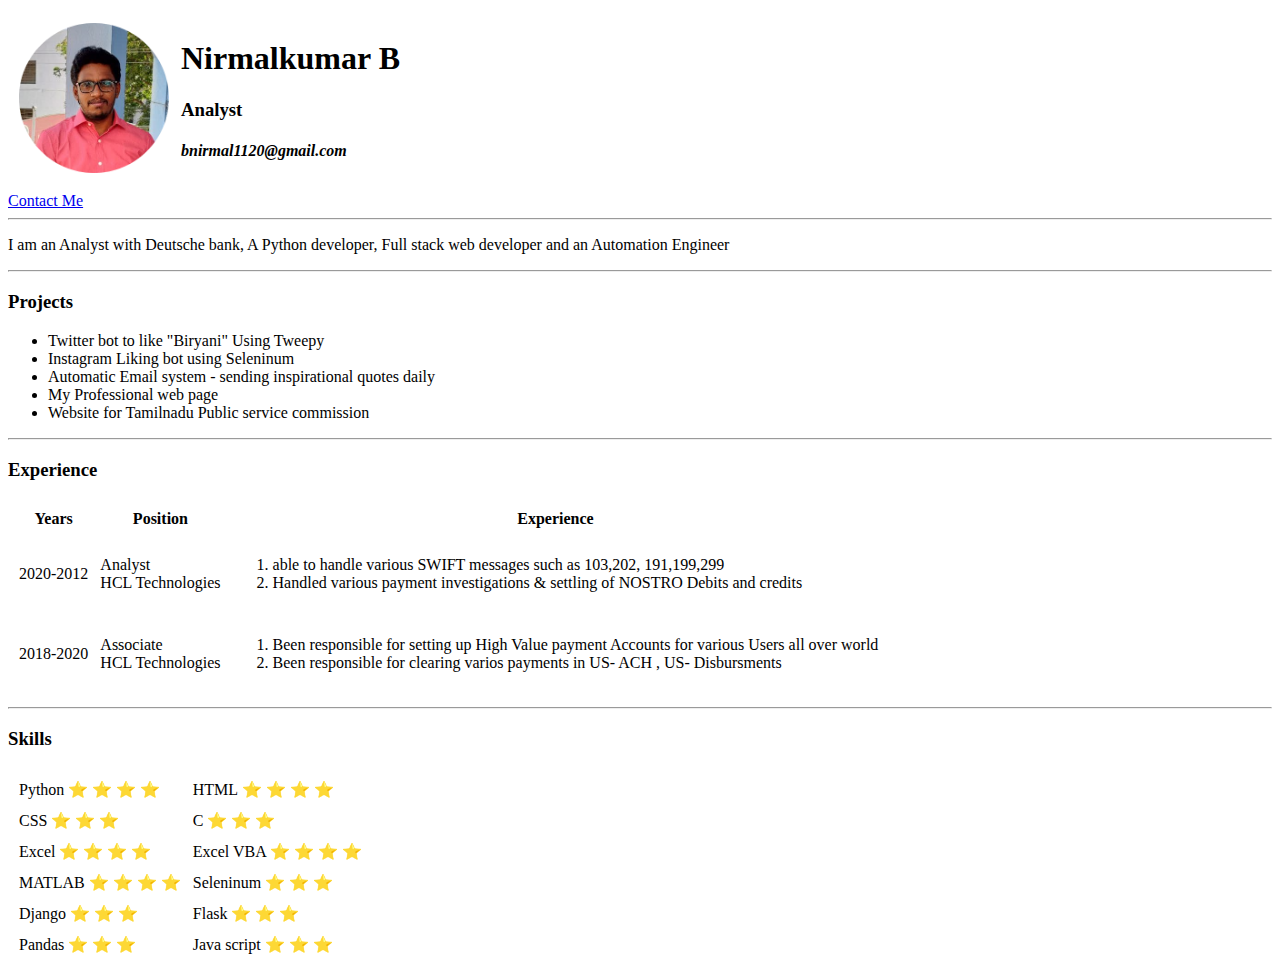
==== index.html @ 19649b30 "CSS Effect" ====
<!DOCTYPE html>
<html lang="en">

<head>
  <meta charset="UTF-8">
  <meta name="viewport" content="width=device-width, initial-scale=1.0">
  <meta http-equiv="X-UA-Compatible" content="ie=edge">
  <title>Nirmalkumar Profile</title>
  <link rel="stylesheet" href="css\stylesheet.css">
</head>

<body>
  <table cellspacing = "10px">
    <tr>
      <td>
        <img src="Nirmalkumar.png" alt="Nirmal Profile" width="150" height="150">
      </td>
      <td>
      <h1>Nirmalkumar B</h1>
      <h3>Analyst</h3>
      <h4><em>bnirmal1120@gmail.com</em></h4>
      </td>
    </tr>
  </table>
  <a href="Contact.html">Contact Me</a>
  <hr >

  <p>I am an Analyst with Deutsche bank, A Python developer, Full stack web developer and an Automation Engineer
  </p>

  <hr >

  <h3>Projects</h3>
  <ul>
    <li>Twitter bot to like "Biryani" Using Tweepy</li>
    <li>Instagram Liking bot using Seleninum</li>
    <li>Automatic Email system - sending inspirational quotes daily</li>
    <li>My Professional web page</li>
    <li>Website for Tamilnadu Public service commission</li>
  </ul>
  <hr >

  <h3>Experience</h3>

  <table cellspacing="10px">
    <thead>
      <tr>
        <th>Years</th>
        <th>Position</th>
        <th>Experience</th>
      </tr>
    </thead>
    <tbody>
      <tr>
        <td>2020-2012</td>
        <td>Analyst <br> HCL Technologies</td>
        <td>
          <ol>
            <li>able to handle various SWIFT messages such as 103,202, 191,199,299</li>
            <li>Handled various payment investigations & settling of NOSTRO Debits and credits</li>
          </ol>
        </td>
      </tr>
      <tr>
        <td>2018-2020</td>
        <td>Associate <br> HCL Technologies </td>
        <td>
          <ol>
            <li>Been responsible for setting up High Value payment Accounts for various Users all over world </li>
            <li>Been responsible for clearing varios payments in US- ACH , US- Disbursments</li>
          </ol>
        </td>
      </tr>
    </tbody>
  </table>
  <hr >
  <h3>Skills</h3>
  <table cellspacing = "10px ">
    <tr>
      <td> Python ⭐ ⭐ ⭐ ⭐ </td>
      <td> HTML ⭐ ⭐ ⭐ ⭐ </td>
    </tr>
    <tr>
      <td>CSS ⭐ ⭐ ⭐ </td>
      <td>C ⭐ ⭐ ⭐</td>
    </tr>
    <tr>
      <td>Excel ⭐ ⭐ ⭐ ⭐</td>
      <td>Excel VBA ⭐ ⭐ ⭐ ⭐</td>
    </tr>
    <tr>
      <td>MATLAB ⭐ ⭐ ⭐ ⭐</td>
      <td>Seleninum ⭐ ⭐ ⭐</td>
    </tr>
    <tr>
      <td>Django ⭐ ⭐ ⭐ </td>
      <td>Flask ⭐ ⭐ ⭐</td>
    </tr>
    <tr>
      <td>Pandas ⭐ ⭐ ⭐</td>
      <td>Java script ⭐ ⭐ ⭐</td>
    </tr>
  </table>
</body>

</html>
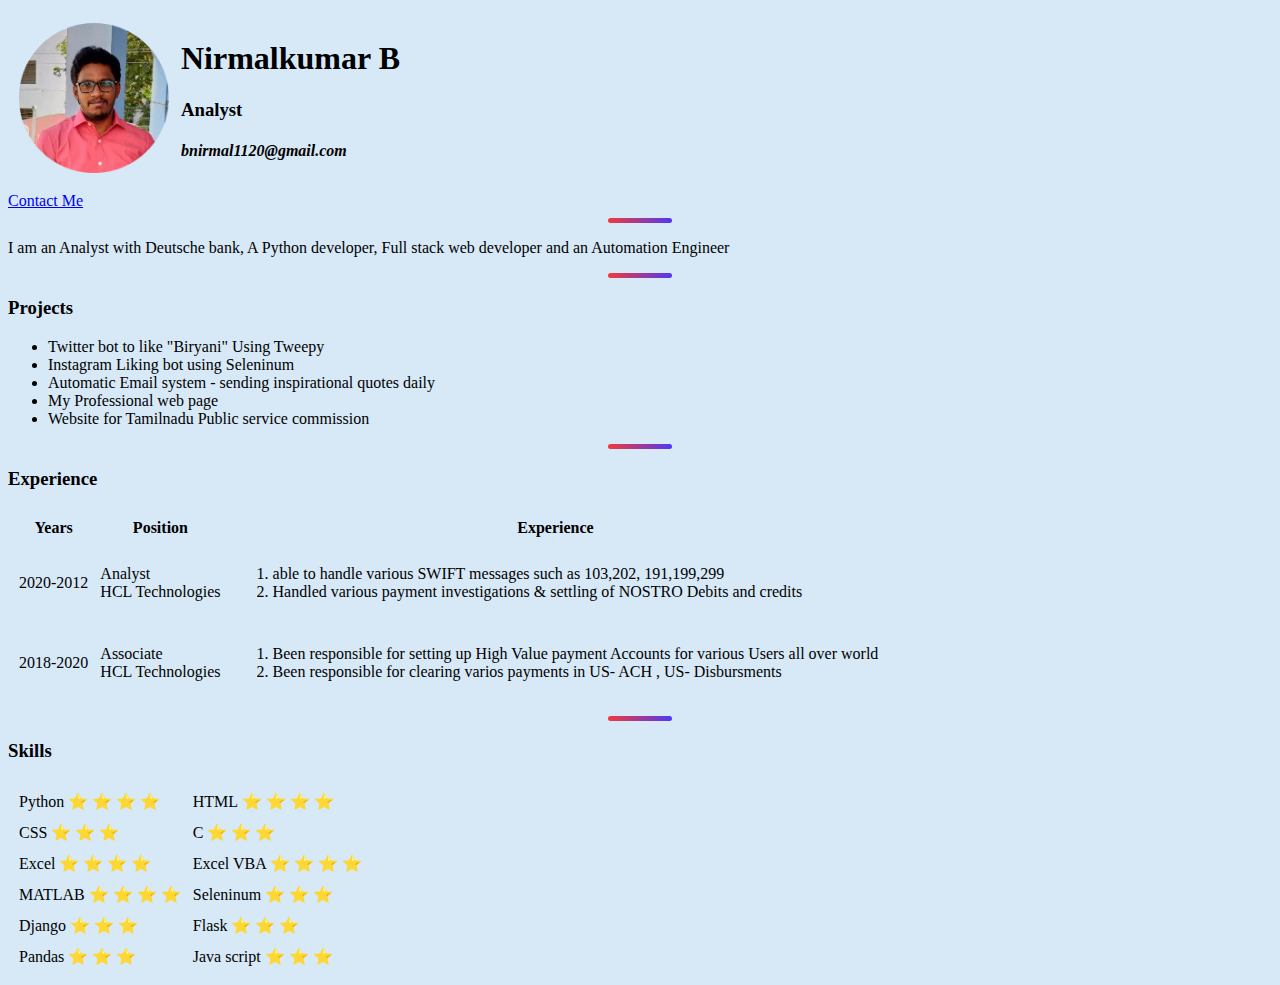
==== commit c361f35e: "css file on same directory" ====
--- a/index.html
+++ b/index.html
@@ -6,7 +6,7 @@
   <meta name="viewport" content="width=device-width, initial-scale=1.0">
   <meta http-equiv="X-UA-Compatible" content="ie=edge">
   <title>Nirmalkumar Profile</title>
-  <link rel="stylesheet" href="css\stylesheet.css">
+  <link rel="stylesheet" href="stylesheet.css">
 </head>
 
 <body>
--- a/stylesheet.css
+++ b/stylesheet.css
@@ -0,0 +1,13 @@
+body{
+  background-color: #D7E9F7
+}
+
+hr {
+      border: 0;
+      border-radius: 20px;
+      height: 5px;
+      background-image: linear-gradient(to right, #f33939, #4f39f3);
+      width: 5%;
+      margin-left: auto;
+      margin-right: auto;
+}
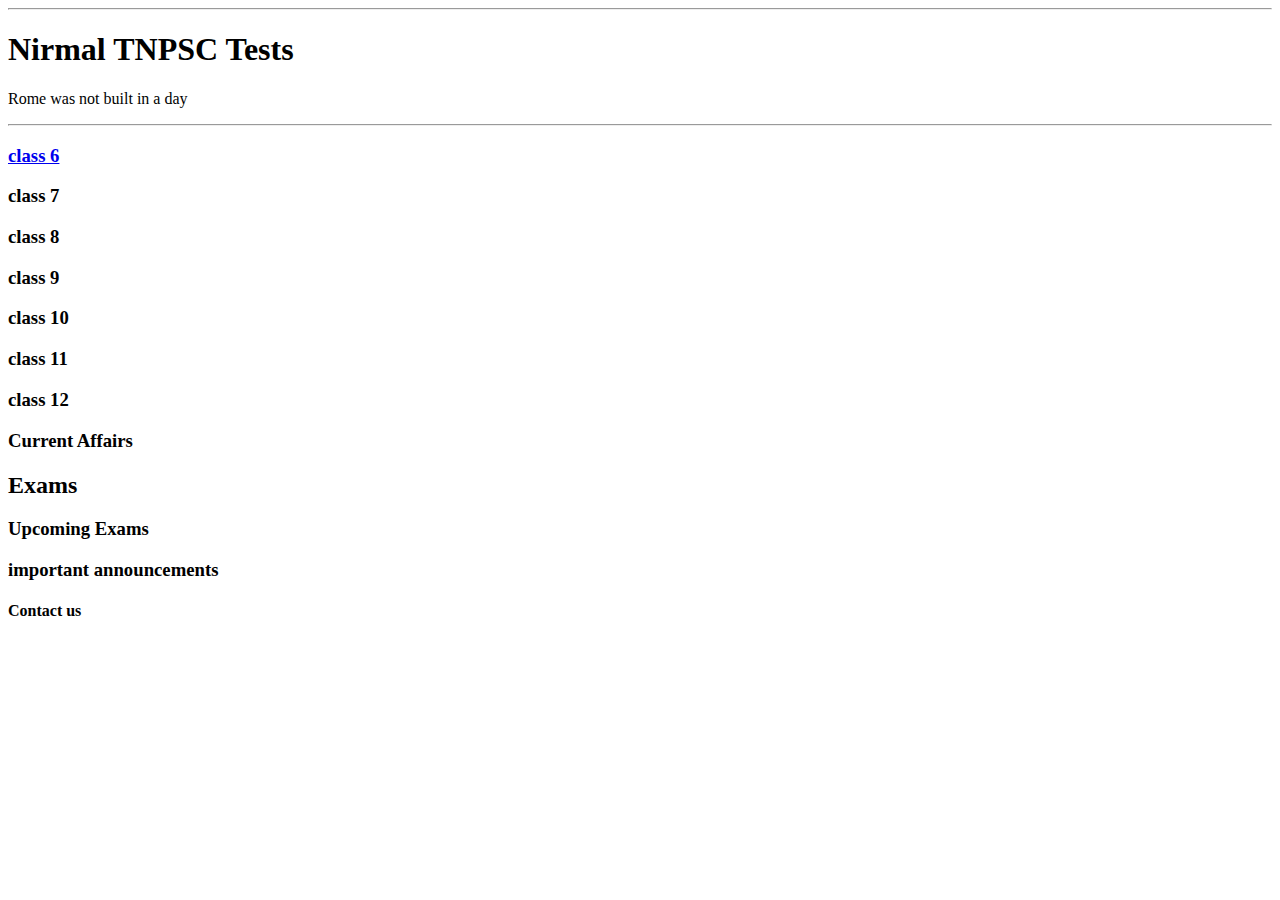
==== commit aeb83600: "one test included" ====
--- a/index.html
+++ b/index.html
@@ -1,106 +1,30 @@
 <!DOCTYPE html>
-<html lang="en">
+<html lang="en" dir="ltr">
 
 <head>
-  <meta charset="UTF-8">
-  <meta name="viewport" content="width=device-width, initial-scale=1.0">
-  <meta http-equiv="X-UA-Compatible" content="ie=edge">
-  <title>Nirmalkumar Profile</title>
-  <link rel="stylesheet" href="stylesheet.css">
+  <meta charset="utf-8">
+  <title>TNPSC Tests</title>
 </head>
 
 <body>
-  <table cellspacing = "10px">
-    <tr>
-      <td>
-        <img src="Nirmalkumar.png" alt="Nirmal Profile" width="150" height="150">
-      </td>
-      <td>
-      <h1>Nirmalkumar B</h1>
-      <h3>Analyst</h3>
-      <h4><em>bnirmal1120@gmail.com</em></h4>
-      </td>
-    </tr>
-  </table>
-  <a href="Contact.html">Contact Me</a>
-  <hr >
+  <hr>
+  <h1> Nirmal TNPSC Tests</h1>
+  <p>Rome was not built in a day</p>
+  <hr>
+  <h3> <a href="class6.html">class 6</a></h3>
+  <h3>class 7</h3>
+  <h3>class 8</h3>
+  <h3>class 9</h3>
+  <h3>class 10</h3>
+  <h3>class 11</h3>
+  <h3>class 12</h3>
+  <h3>Current Affairs</h3>
 
-  <p>I am an Analyst with Deutsche bank, A Python developer, Full stack web developer and an Automation Engineer
-  </p>
+  <h2>Exams</h2>
+  <h3>Upcoming Exams</h3>
+  <h3>important announcements</h3>
+  <h4>Contact us</h4>
 
-  <hr >
-
-  <h3>Projects</h3>
-  <ul>
-    <li>Twitter bot to like "Biryani" Using Tweepy</li>
-    <li>Instagram Liking bot using Seleninum</li>
-    <li>Automatic Email system - sending inspirational quotes daily</li>
-    <li>My Professional web page</li>
-    <li>Website for Tamilnadu Public service commission</li>
-  </ul>
-  <hr >
-
-  <h3>Experience</h3>
-
-  <table cellspacing="10px">
-    <thead>
-      <tr>
-        <th>Years</th>
-        <th>Position</th>
-        <th>Experience</th>
-      </tr>
-    </thead>
-    <tbody>
-      <tr>
-        <td>2020-2012</td>
-        <td>Analyst <br> HCL Technologies</td>
-        <td>
-          <ol>
-            <li>able to handle various SWIFT messages such as 103,202, 191,199,299</li>
-            <li>Handled various payment investigations & settling of NOSTRO Debits and credits</li>
-          </ol>
-        </td>
-      </tr>
-      <tr>
-        <td>2018-2020</td>
-        <td>Associate <br> HCL Technologies </td>
-        <td>
-          <ol>
-            <li>Been responsible for setting up High Value payment Accounts for various Users all over world </li>
-            <li>Been responsible for clearing varios payments in US- ACH , US- Disbursments</li>
-          </ol>
-        </td>
-      </tr>
-    </tbody>
-  </table>
-  <hr >
-  <h3>Skills</h3>
-  <table cellspacing = "10px ">
-    <tr>
-      <td> Python ⭐ ⭐ ⭐ ⭐ </td>
-      <td> HTML ⭐ ⭐ ⭐ ⭐ </td>
-    </tr>
-    <tr>
-      <td>CSS ⭐ ⭐ ⭐ </td>
-      <td>C ⭐ ⭐ ⭐</td>
-    </tr>
-    <tr>
-      <td>Excel ⭐ ⭐ ⭐ ⭐</td>
-      <td>Excel VBA ⭐ ⭐ ⭐ ⭐</td>
-    </tr>
-    <tr>
-      <td>MATLAB ⭐ ⭐ ⭐ ⭐</td>
-      <td>Seleninum ⭐ ⭐ ⭐</td>
-    </tr>
-    <tr>
-      <td>Django ⭐ ⭐ ⭐ </td>
-      <td>Flask ⭐ ⭐ ⭐</td>
-    </tr>
-    <tr>
-      <td>Pandas ⭐ ⭐ ⭐</td>
-      <td>Java script ⭐ ⭐ ⭐</td>
-    </tr>
-  </table>
 </body>
 
 </html>
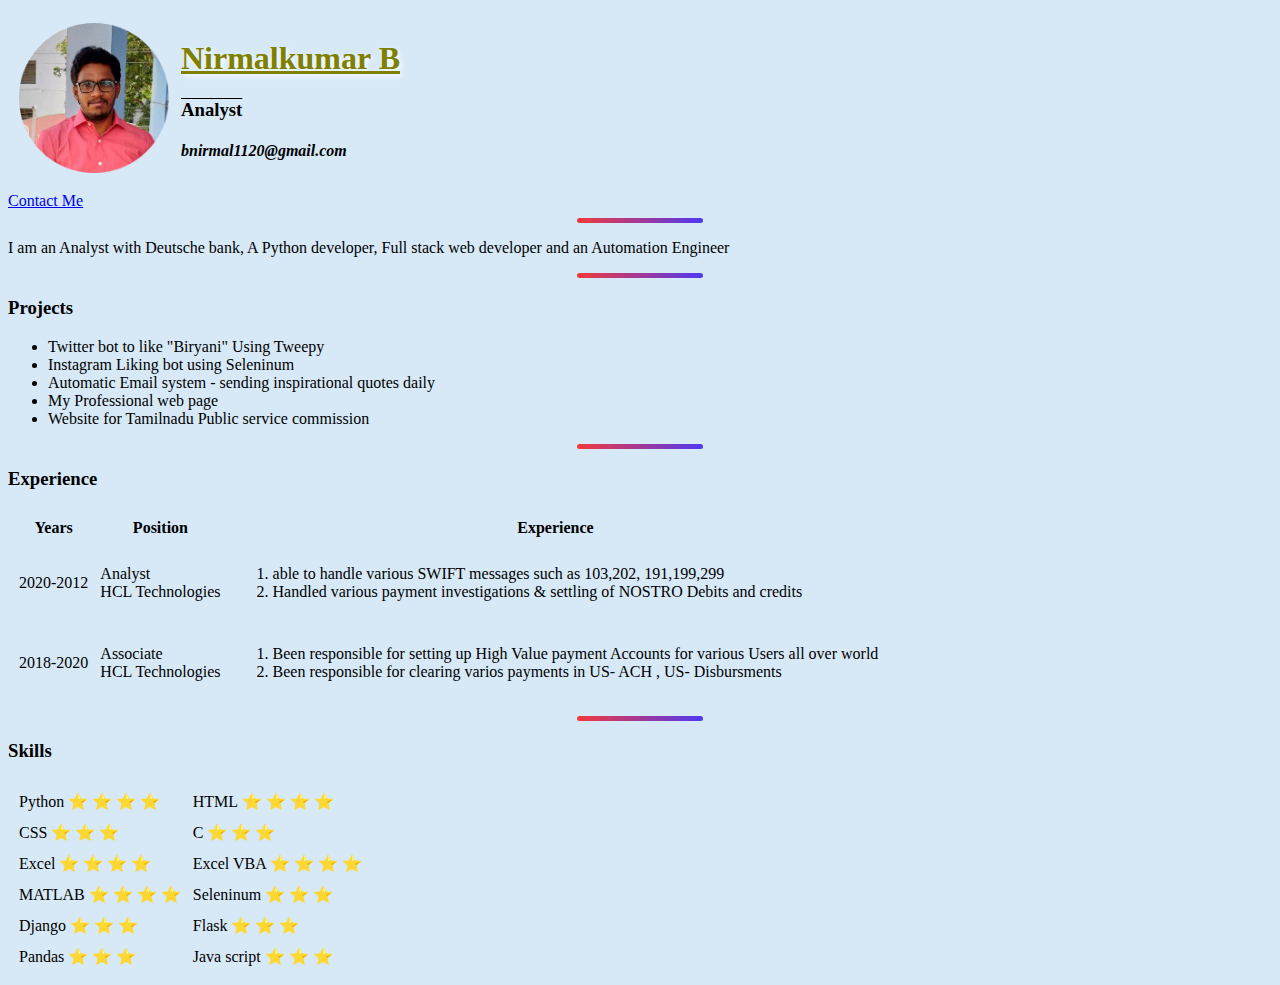
==== commit c01dbce6: "Add files via upload" ====
--- a/index.html
+++ b/index.html
@@ -1,30 +1,106 @@
 <!DOCTYPE html>
-<html lang="en" dir="ltr">
+<html lang="en">
 
 <head>
-  <meta charset="utf-8">
-  <title>TNPSC Tests</title>
+  <meta charset="UTF-8">
+  <meta name="viewport" content="width=device-width, initial-scale=1.0">
+  <meta http-equiv="X-UA-Compatible" content="ie=edge">
+  <title>Nirmalkumar Profile</title>
+  <link rel="stylesheet" href="stylesheet.css">
 </head>
 
 <body>
-  <hr>
-  <h1> Nirmal TNPSC Tests</h1>
-  <p>Rome was not built in a day</p>
-  <hr>
-  <h3> <a href="class6.html">class 6</a></h3>
-  <h3>class 7</h3>
-  <h3>class 8</h3>
-  <h3>class 9</h3>
-  <h3>class 10</h3>
-  <h3>class 11</h3>
-  <h3>class 12</h3>
-  <h3>Current Affairs</h3>
+  <table cellspacing = "10px">
+    <tr>
+      <td>
+        <img src="Nirmalkumar.png" alt="Nirmal Profile" width="150" height="150">
+      </td>
+      <td>
+      <h1>Nirmalkumar B</h1>
+      <h3 style="text-decoration: overline;" >Analyst</h3>
+      <h4><em>bnirmal1120@gmail.com</em></h4>
+      </td>
+    </tr>
+  </table>
+  <a href="Contact.html">Contact Me</a>
+  <hr >
 
-  <h2>Exams</h2>
-  <h3>Upcoming Exams</h3>
-  <h3>important announcements</h3>
-  <h4>Contact us</h4>
+  <p>I am an Analyst with Deutsche bank, A Python developer, Full stack web developer and an Automation Engineer
+  </p>
 
+  <hr >
+
+  <h3>Projects</h3>
+  <ul>
+    <li>Twitter bot to like "Biryani" Using Tweepy</li>
+    <li>Instagram Liking bot using Seleninum</li>
+    <li>Automatic Email system - sending inspirational quotes daily</li>
+    <li>My Professional web page</li>
+    <li>Website for Tamilnadu Public service commission</li>
+  </ul>
+  <hr >
+
+  <h3>Experience</h3>
+
+  <table cellspacing="10px">
+    <thead>
+      <tr>
+        <th>Years</th>
+        <th>Position</th>
+        <th>Experience</th>
+      </tr>
+    </thead>
+    <tbody>
+      <tr>
+        <td>2020-2012</td>
+        <td>Analyst <br> HCL Technologies</td>
+        <td>
+          <ol>
+            <li>able to handle various SWIFT messages such as 103,202, 191,199,299</li>
+            <li>Handled various payment investigations & settling of NOSTRO Debits and credits</li>
+          </ol>
+        </td>
+      </tr>
+      <tr>
+        <td>2018-2020</td>
+        <td>Associate <br> HCL Technologies </td>
+        <td>
+          <ol>
+            <li>Been responsible for setting up High Value payment Accounts for various Users all over world </li>
+            <li>Been responsible for clearing varios payments in US- ACH , US- Disbursments</li>
+          </ol>
+        </td>
+      </tr>
+    </tbody>
+  </table>
+  <hr >
+  <h3>Skills</h3>
+  <table cellspacing = "10px ">
+    <tr>
+      <td> Python ⭐ ⭐ ⭐ ⭐ </td>
+      <td> HTML ⭐ ⭐ ⭐ ⭐ </td>
+    </tr>
+    <tr>
+      <td>CSS ⭐ ⭐ ⭐ </td>
+      <td>C ⭐ ⭐ ⭐</td>
+    </tr>
+    <tr>
+      <td>Excel ⭐ ⭐ ⭐ ⭐</td>
+      <td>Excel VBA ⭐ ⭐ ⭐ ⭐</td>
+    </tr>
+    <tr>
+      <td>MATLAB ⭐ ⭐ ⭐ ⭐</td>
+      <td>Seleninum ⭐ ⭐ ⭐</td>
+    </tr>
+    <tr>
+      <td>Django ⭐ ⭐ ⭐ </td>
+      <td>Flask ⭐ ⭐ ⭐</td>
+    </tr>
+    <tr>
+      <td>Pandas ⭐ ⭐ ⭐</td>
+      <td>Java script ⭐ ⭐ ⭐</td>
+    </tr>
+  </table>
 </body>
 
 </html>
--- a/stylesheet.css
+++ b/stylesheet.css
@@ -0,0 +1,19 @@
+body{
+  background-color: #D7E9F7 ;
+}
+
+hr {
+      border: 0;
+      border-radius: 20px;
+      height: 5px;
+      background-image: linear-gradient(to right, #f33939, #4f39f3);
+      width: 10%;
+      margin-left: auto;
+      margin-right: auto;
+}
+
+h1 {
+  color: Olive;
+  text-decoration: underline;
+  text-shadow: 2px 2px 5px White;
+}
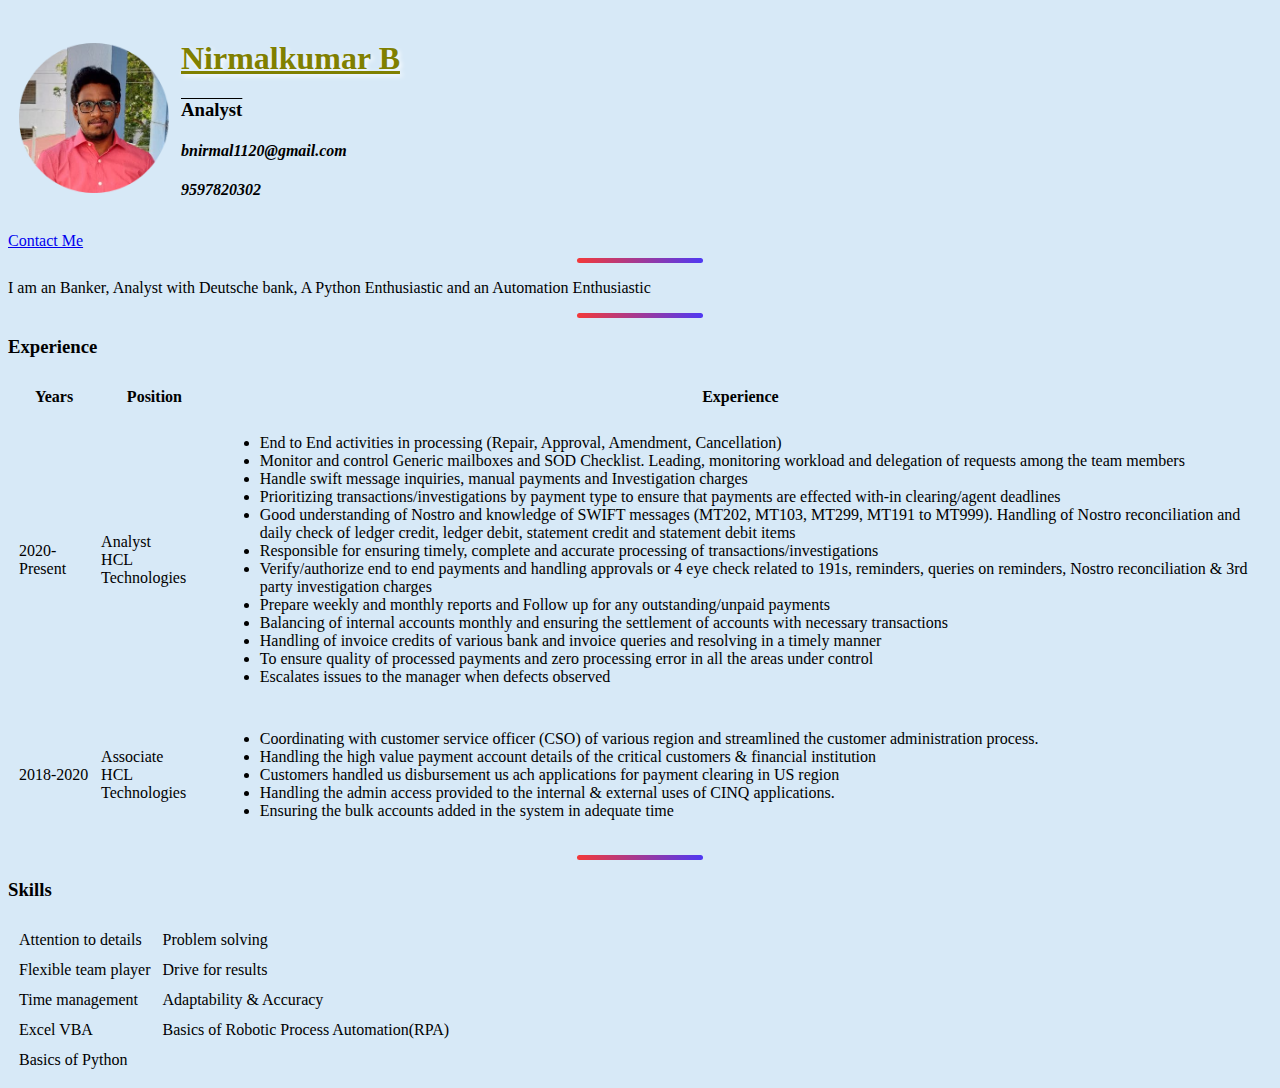
==== commit 66d5fedb: "updated details" ====
--- a/index.html
+++ b/index.html
@@ -10,35 +10,26 @@
 </head>
 
 <body>
-  <table cellspacing = "10px">
+  <table cellspacing="10px">
     <tr>
       <td>
         <img src="Nirmalkumar.png" alt="Nirmal Profile" width="150" height="150">
       </td>
       <td>
-      <h1>Nirmalkumar B</h1>
-      <h3 style="text-decoration: overline;" >Analyst</h3>
-      <h4><em>bnirmal1120@gmail.com</em></h4>
+        <h1>Nirmalkumar B</h1>
+        <h3 style="text-decoration: overline;">Analyst</h3>
+        <h4><em>bnirmal1120@gmail.com</em></h4>
+        <h4><em>9597820302</em></h4>
       </td>
     </tr>
   </table>
   <a href="Contact.html">Contact Me</a>
-  <hr >
+  <hr>
 
-  <p>I am an Analyst with Deutsche bank, A Python developer, Full stack web developer and an Automation Engineer
+  <p>I am an Banker, Analyst with Deutsche bank, A Python Enthusiastic and an Automation Enthusiastic
   </p>
 
-  <hr >
-
-  <h3>Projects</h3>
-  <ul>
-    <li>Twitter bot to like "Biryani" Using Tweepy</li>
-    <li>Instagram Liking bot using Seleninum</li>
-    <li>Automatic Email system - sending inspirational quotes daily</li>
-    <li>My Professional web page</li>
-    <li>Website for Tamilnadu Public service commission</li>
-  </ul>
-  <hr >
+  <hr>
 
   <h3>Experience</h3>
 
@@ -52,53 +43,64 @@
     </thead>
     <tbody>
       <tr>
-        <td>2020-2012</td>
+        <td>2020-Present</td>
         <td>Analyst <br> HCL Technologies</td>
         <td>
-          <ol>
-            <li>able to handle various SWIFT messages such as 103,202, 191,199,299</li>
-            <li>Handled various payment investigations & settling of NOSTRO Debits and credits</li>
-          </ol>
+          <ul>
+            <li>End to End activities in processing (Repair, Approval, Amendment, Cancellation)</li>
+            <li>Monitor and control Generic mailboxes and SOD Checklist. Leading, monitoring workload and delegation of requests among the team members</li>
+            <li>Handle swift message inquiries, manual payments and Investigation charges</li>
+            <li>Prioritizing transactions/investigations by payment type to ensure that payments are effected with-in clearing/agent deadlines</li>
+            <li>Good understanding of Nostro and knowledge of SWIFT messages (MT202, MT103, MT299, MT191 to MT999). Handling of Nostro reconciliation and daily check of ledger credit, ledger debit, statement credit and statement debit items</li>
+            <li>Responsible for ensuring timely, complete and accurate processing of transactions/investigations</li>
+            <li>Verify/authorize end to end payments and handling approvals or 4 eye check related to 191s, reminders, queries on reminders, Nostro reconciliation & 3rd party investigation charges</li>
+            <li>Prepare weekly and monthly reports and Follow up for any outstanding/unpaid payments</li>
+            <li>Balancing of internal accounts monthly and ensuring the settlement of accounts with necessary transactions</li>
+            <li>Handling of invoice credits of various bank and invoice queries and resolving in a timely manner</li>
+            <li>To ensure quality of processed payments and zero processing error in all the areas under control</li>
+            <li>Escalates issues to the manager when defects observed</li>
+          </ul>
         </td>
       </tr>
       <tr>
         <td>2018-2020</td>
         <td>Associate <br> HCL Technologies </td>
         <td>
-          <ol>
-            <li>Been responsible for setting up High Value payment Accounts for various Users all over world </li>
-            <li>Been responsible for clearing varios payments in US- ACH , US- Disbursments</li>
-          </ol>
+          <ul>
+            <li>Coordinating with customer service officer (CSO) of various region and streamlined the customer administration process.</li>
+            <li>Handling the high value payment account details of the critical customers & financial institution</li>
+            <li>Customers handled us disbursement us ach applications for payment clearing in US region</li>
+            <li>Handling the admin access provided to the internal & external uses of CINQ applications.</li>
+            <li>Ensuring the bulk accounts added in the system in adequate time</li>
+          </ul>
         </td>
       </tr>
     </tbody>
   </table>
-  <hr >
+  <hr>
   <h3>Skills</h3>
-  <table cellspacing = "10px ">
+  <table cellspacing="10px ">
     <tr>
-      <td> Python ⭐ ⭐ ⭐ ⭐ </td>
-      <td> HTML ⭐ ⭐ ⭐ ⭐ </td>
+      <td>Attention to details</td>
+      <td>Problem solving </td>
     </tr>
     <tr>
-      <td>CSS ⭐ ⭐ ⭐ </td>
-      <td>C ⭐ ⭐ ⭐</td>
+      <td>Flexible team player </td>
+      <td>Drive for results</td>
     </tr>
     <tr>
-      <td>Excel ⭐ ⭐ ⭐ ⭐</td>
-      <td>Excel VBA ⭐ ⭐ ⭐ ⭐</td>
+      <td>Time management</td>
+      <td>Adaptability & Accuracy</td>
     </tr>
     <tr>
-      <td>MATLAB ⭐ ⭐ ⭐ ⭐</td>
-      <td>Seleninum ⭐ ⭐ ⭐</td>
+      <td>Excel VBA</td>
+      <td>Basics of Robotic Process Automation(RPA)</td>
     </tr>
     <tr>
-      <td>Django ⭐ ⭐ ⭐ </td>
-      <td>Flask ⭐ ⭐ ⭐</td>
+      <td>Basics of Python</td>
+      <td></td>
     </tr>
-    <tr>
-      <td>Pandas ⭐ ⭐ ⭐</td>
-      <td>Java script ⭐ ⭐ ⭐</td>
+
     </tr>
   </table>
 </body>
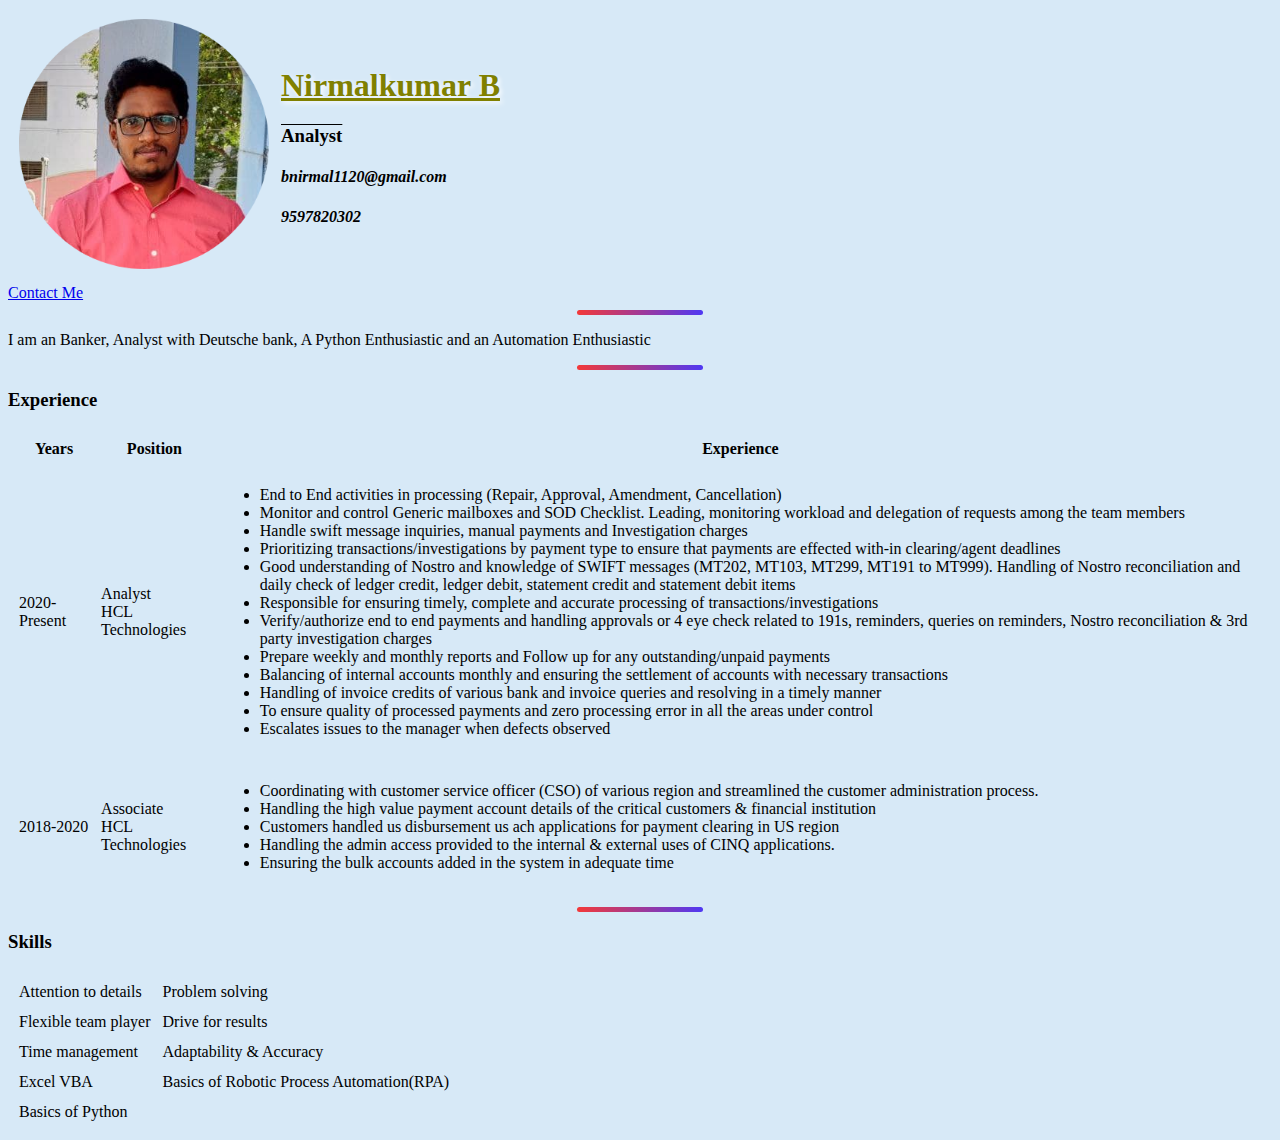
==== commit fda3b720: "Add files via upload" ====
--- a/index.html
+++ b/index.html
@@ -13,7 +13,7 @@
   <table cellspacing="10px">
     <tr>
       <td>
-        <img src="Nirmalkumar.png" alt="Nirmal Profile" width="150" height="150">
+        <img src="Nirmalkumar.png" alt="Nirmal Profile" width="250" height="250">
       </td>
       <td>
         <h1>Nirmalkumar B</h1>
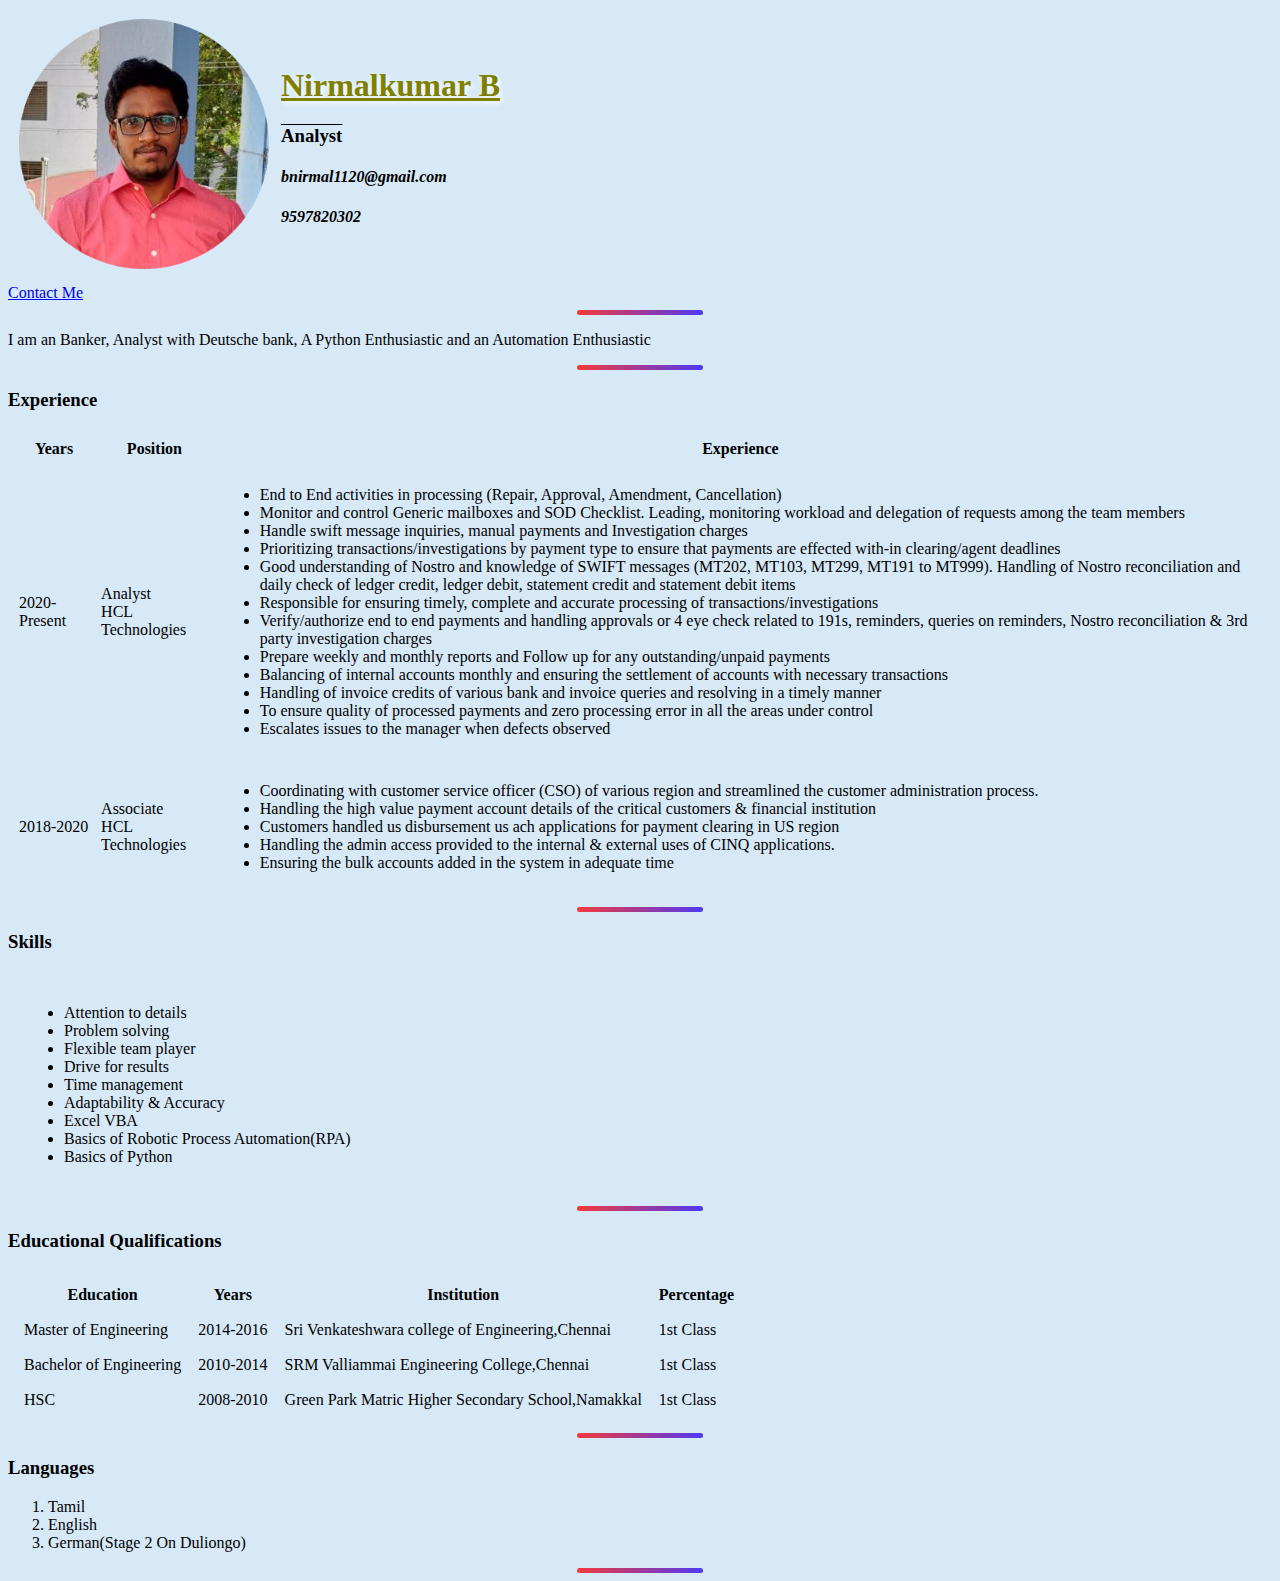
==== commit 097bce63: "Add files via upload" ====
--- a/index.html
+++ b/index.html
@@ -75,34 +75,72 @@
           </ul>
         </td>
       </tr>
-    </tbody>
+    
   </table>
   <hr>
+
   <h3>Skills</h3>
-  <table cellspacing="10px ">
+  <table cellspacing="15px ">
     <tr>
-      <td>Attention to details</td>
-      <td>Problem solving </td>
+      <td>
+        <ul>
+        <li>Attention to details</li>
+        <li>Problem solving</li>
+        <li>Flexible team player</li>
+        <li>Drive for results</li>
+        <li>Time management</li>
+        <li>Adaptability & Accuracy</li>
+        <li>Excel VBA</li>
+        <li>Basics of Robotic Process Automation(RPA)</li>
+        <li>Basics of Python</li>
+        </ul>
+      </td>
+    </tr>
+  </table>
+  <hr>
+
+<h3>Educational Qualifications</h3>
+
+<table cellspacing="15px">
+  <thead>
+    <tr>
+      <th>Education</th>
+      <th>Years</th>
+      <th>Institution</th>
+      <th>Percentage</th>
+    </tr>
+  </thead>
+  <tbody>
+    <tr>
+      <td>Master of Engineering</td>
+      <td>2014-2016</td>
+      <td>Sri Venkateshwara college of Engineering,Chennai</td>
+      <td> 1st Class</td>
     </tr>
     <tr>
-      <td>Flexible team player </td>
-      <td>Drive for results</td>
+      <td>Bachelor of Engineering</td>
+      <td>2010-2014</td>
+      <td>SRM Valliammai Engineering College,Chennai</td>
+      <td> 1st Class</td>
     </tr>
     <tr>
-      <td>Time management</td>
-      <td>Adaptability & Accuracy</td>
+      <td>HSC</td>
+      <td>2008-2010</td>
+      <td>Green Park Matric Higher Secondary School,Namakkal
+      <td> 1st Class</td>
     </tr>
-    <tr>
-      <td>Excel VBA</td>
-      <td>Basics of Robotic Process Automation(RPA)</td>
-    </tr>
-    <tr>
-      <td>Basics of Python</td>
-      <td></td>
-    </tr>
+  </tbody>
+</table>
+<hr>
 
-    </tr>
-  </table>
+<h3>Languages</h3>
+<ol>
+  <li>Tamil</li>
+  <li>English</li>
+  <li>German(Stage 2 On Duliongo)</li>
+</ol>
+
+<hr>
+
 </body>
-
 </html>
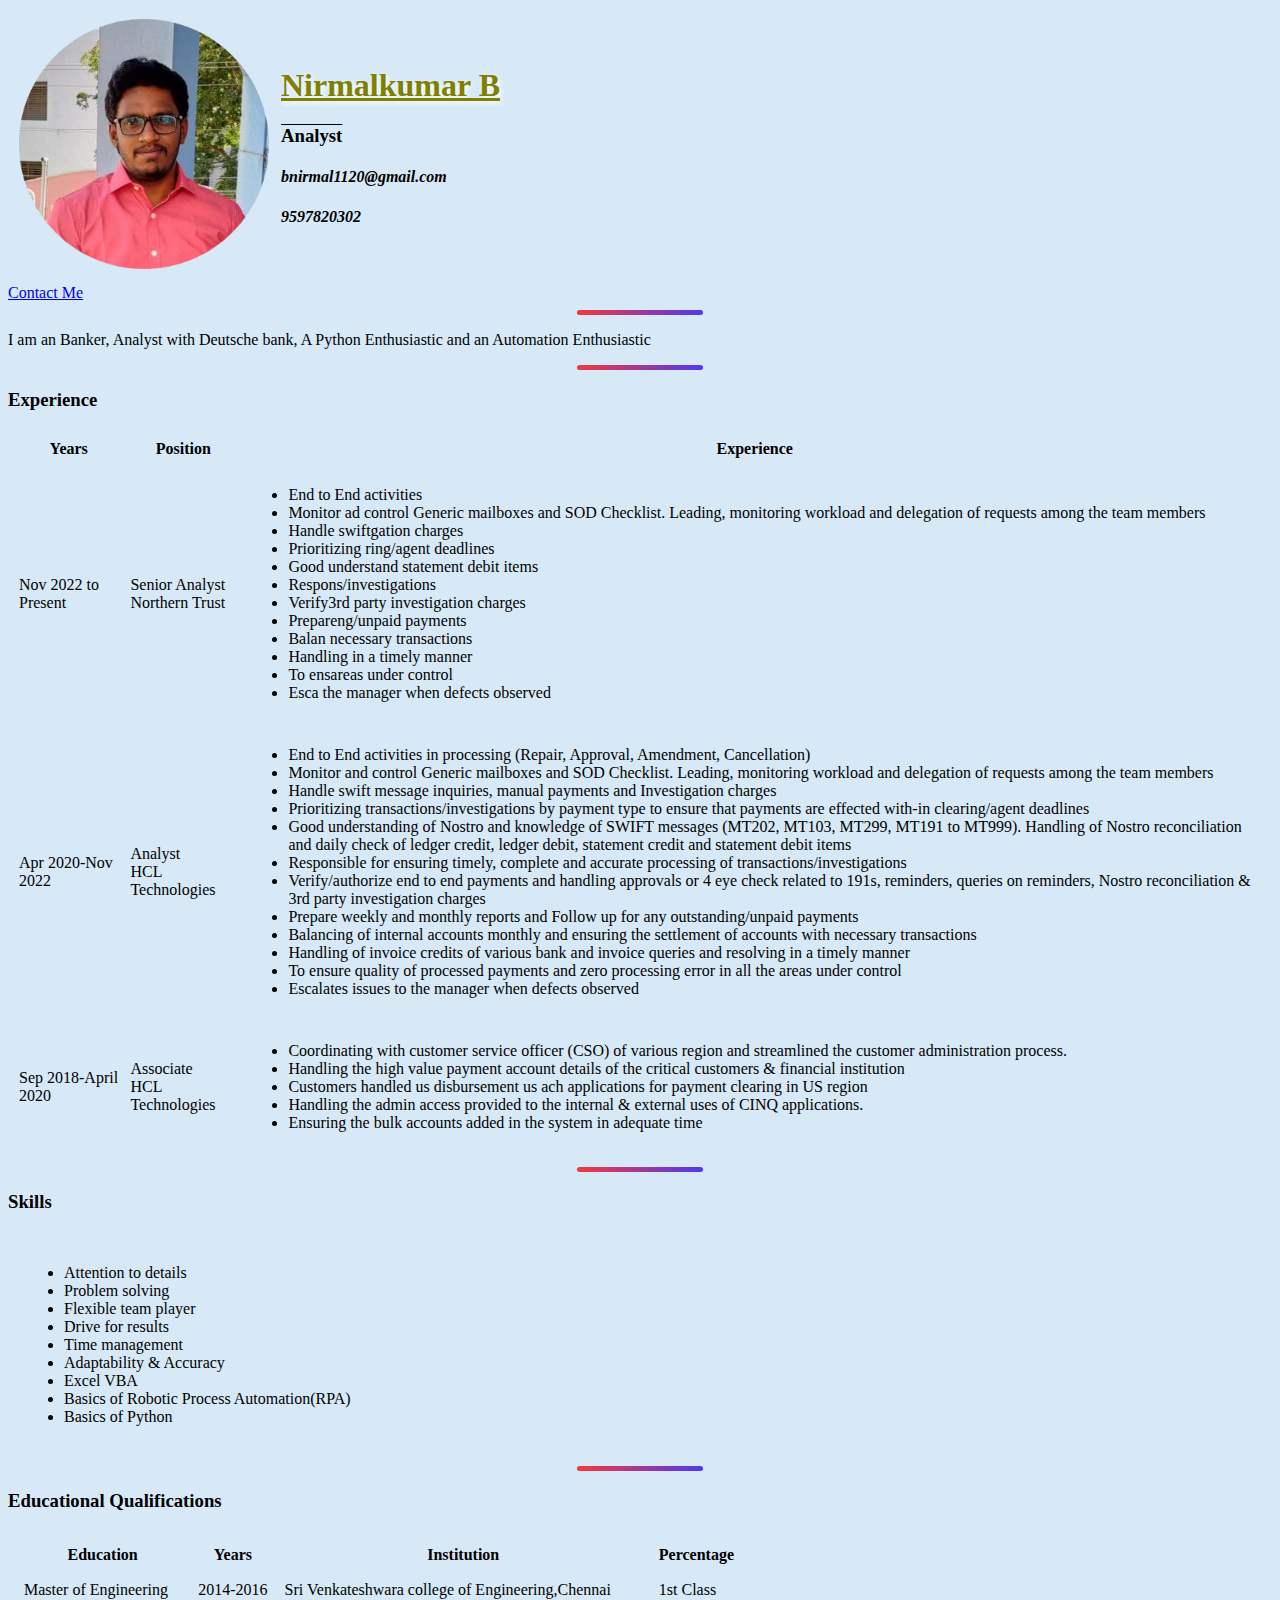
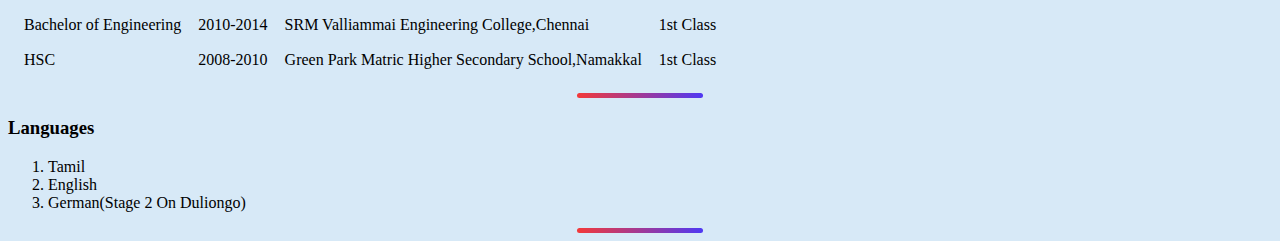
==== commit 2559800c: "Update index.html" ====
--- a/index.html
+++ b/index.html
@@ -42,8 +42,27 @@
       </tr>
     </thead>
     <tbody>
+        <td>Nov 2022 to Present</td>
+        <td> Senior Analyst <br> Northern Trust </td>
+        <td>
+          <ul>
+            <li>End to End activities </li>
+            <li>Monitor ad control Generic mailboxes and SOD Checklist. Leading, monitoring workload and delegation of requests among the team members</li>
+            <li>Handle swiftgation charges</li>
+            <li>Prioritizing ring/agent deadlines</li>
+            <li>Good understand statement debit items</li>
+            <li>Respons/investigations</li>
+            <li>Verify3rd party investigation charges</li>
+            <li>Prepareng/unpaid payments</li>
+            <li>Balan necessary transactions</li>
+            <li>Handling in a timely manner</li>
+            <li>To ensareas under control</li>
+            <li>Esca the manager when defects observed</li>
+          </ul>
+        </td>
+      </tr>
       <tr>
-        <td>2020-Present</td>
+        <td>Apr 2020-Nov 2022</td>
         <td>Analyst <br> HCL Technologies</td>
         <td>
           <ul>
@@ -63,7 +82,7 @@
         </td>
       </tr>
       <tr>
-        <td>2018-2020</td>
+        <td>Sep 2018-April 2020</td>
         <td>Associate <br> HCL Technologies </td>
         <td>
           <ul>
